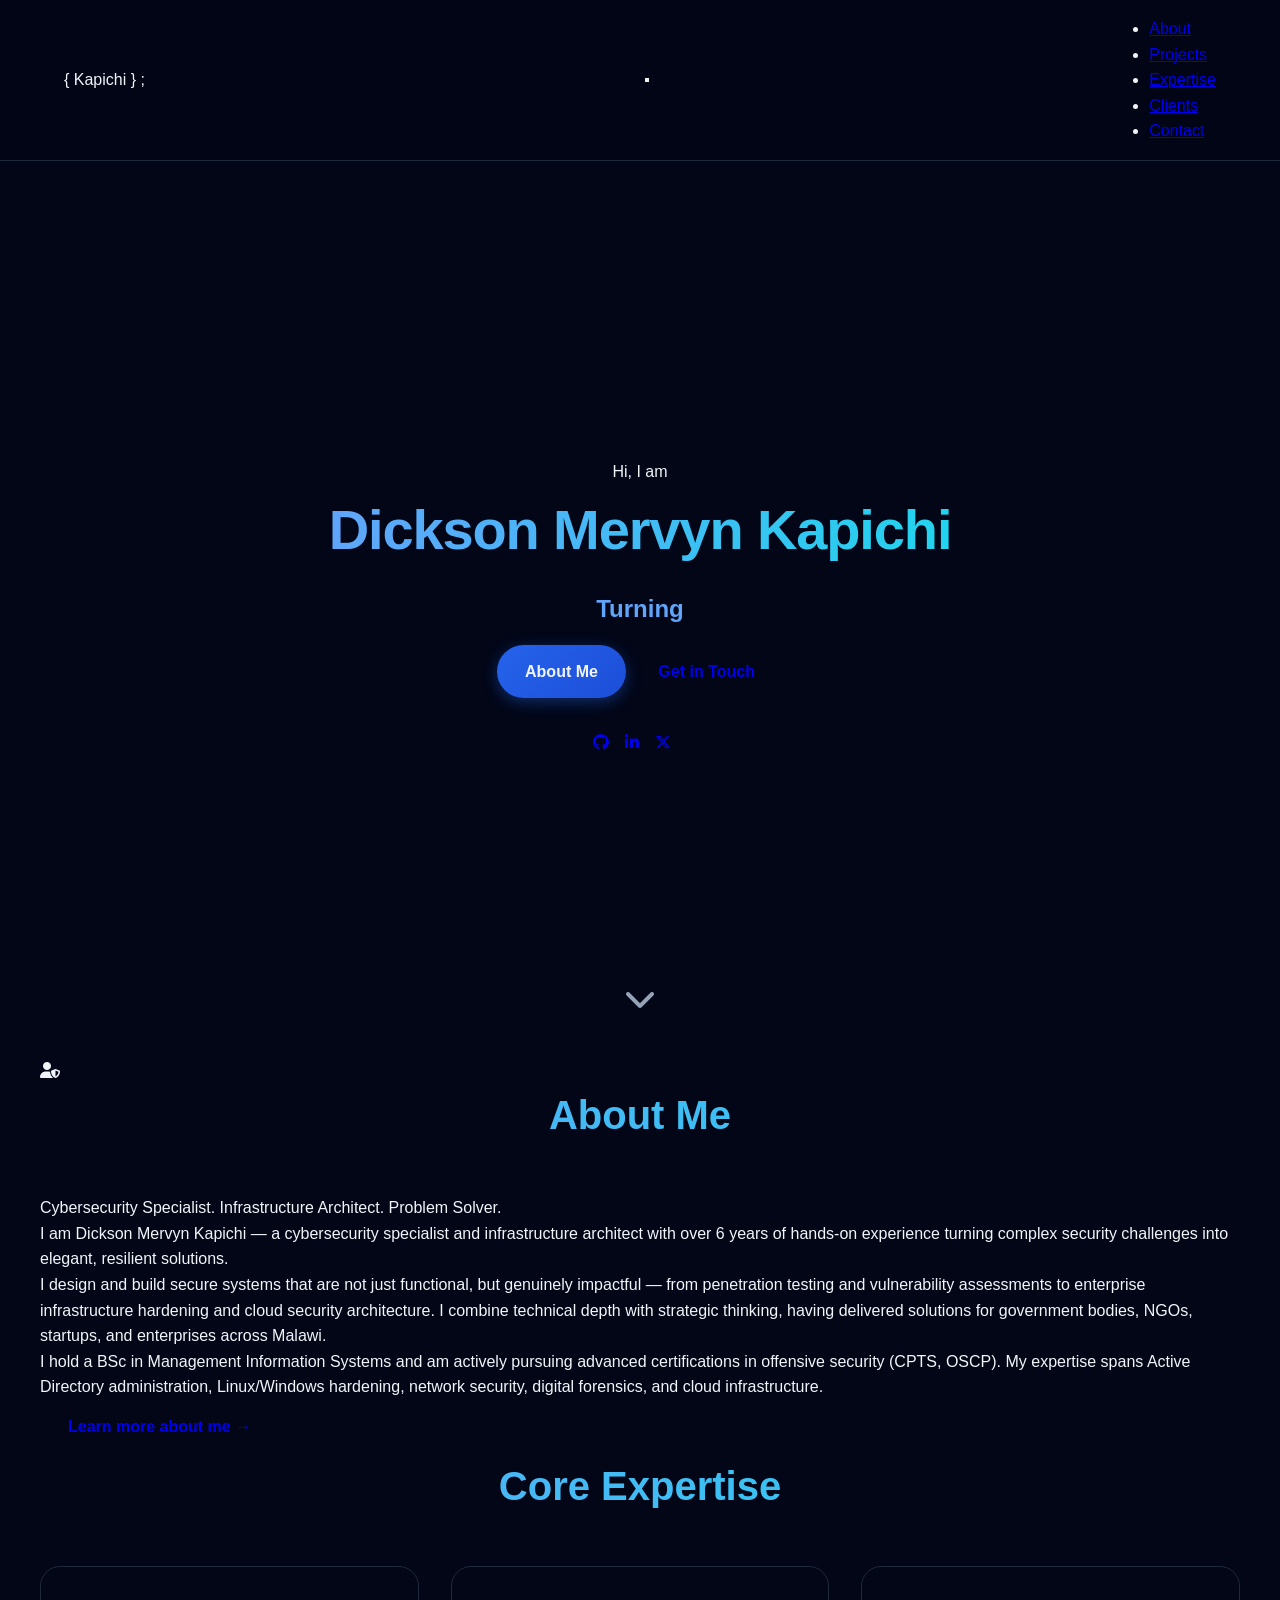
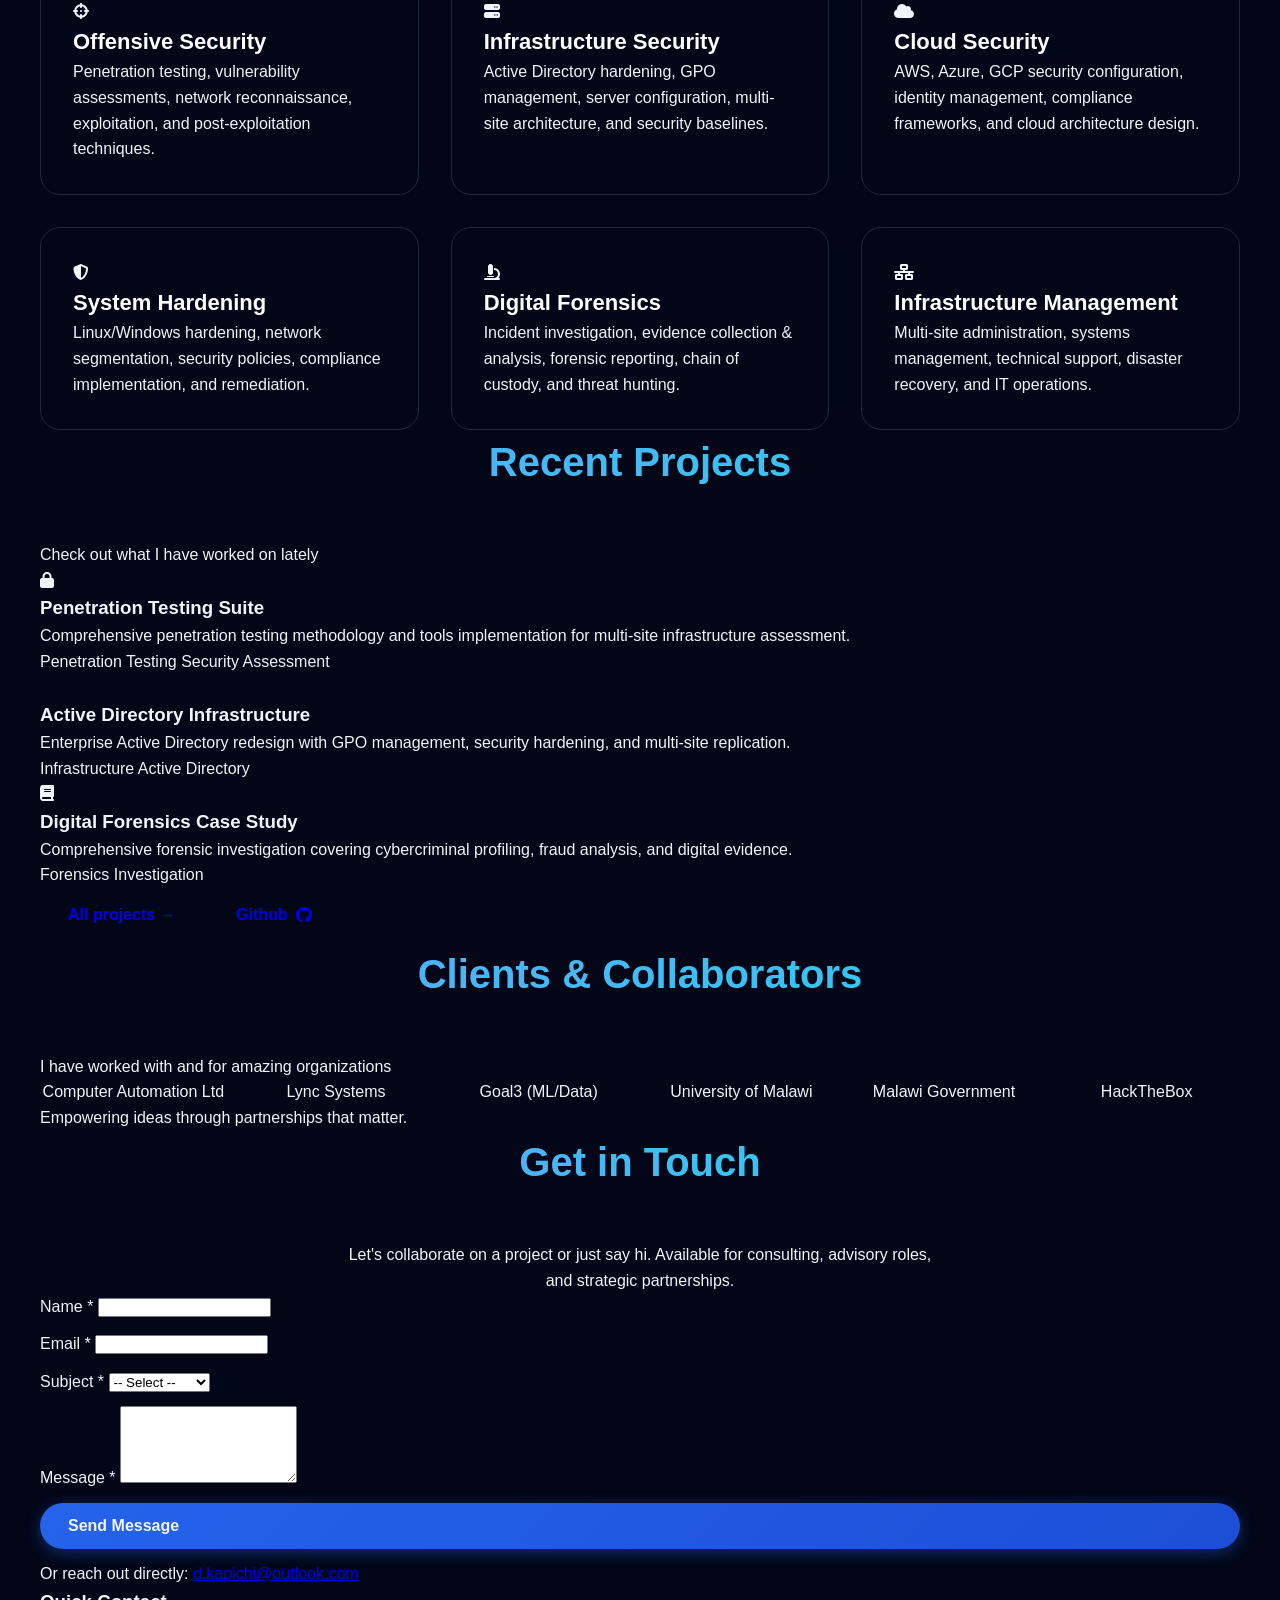
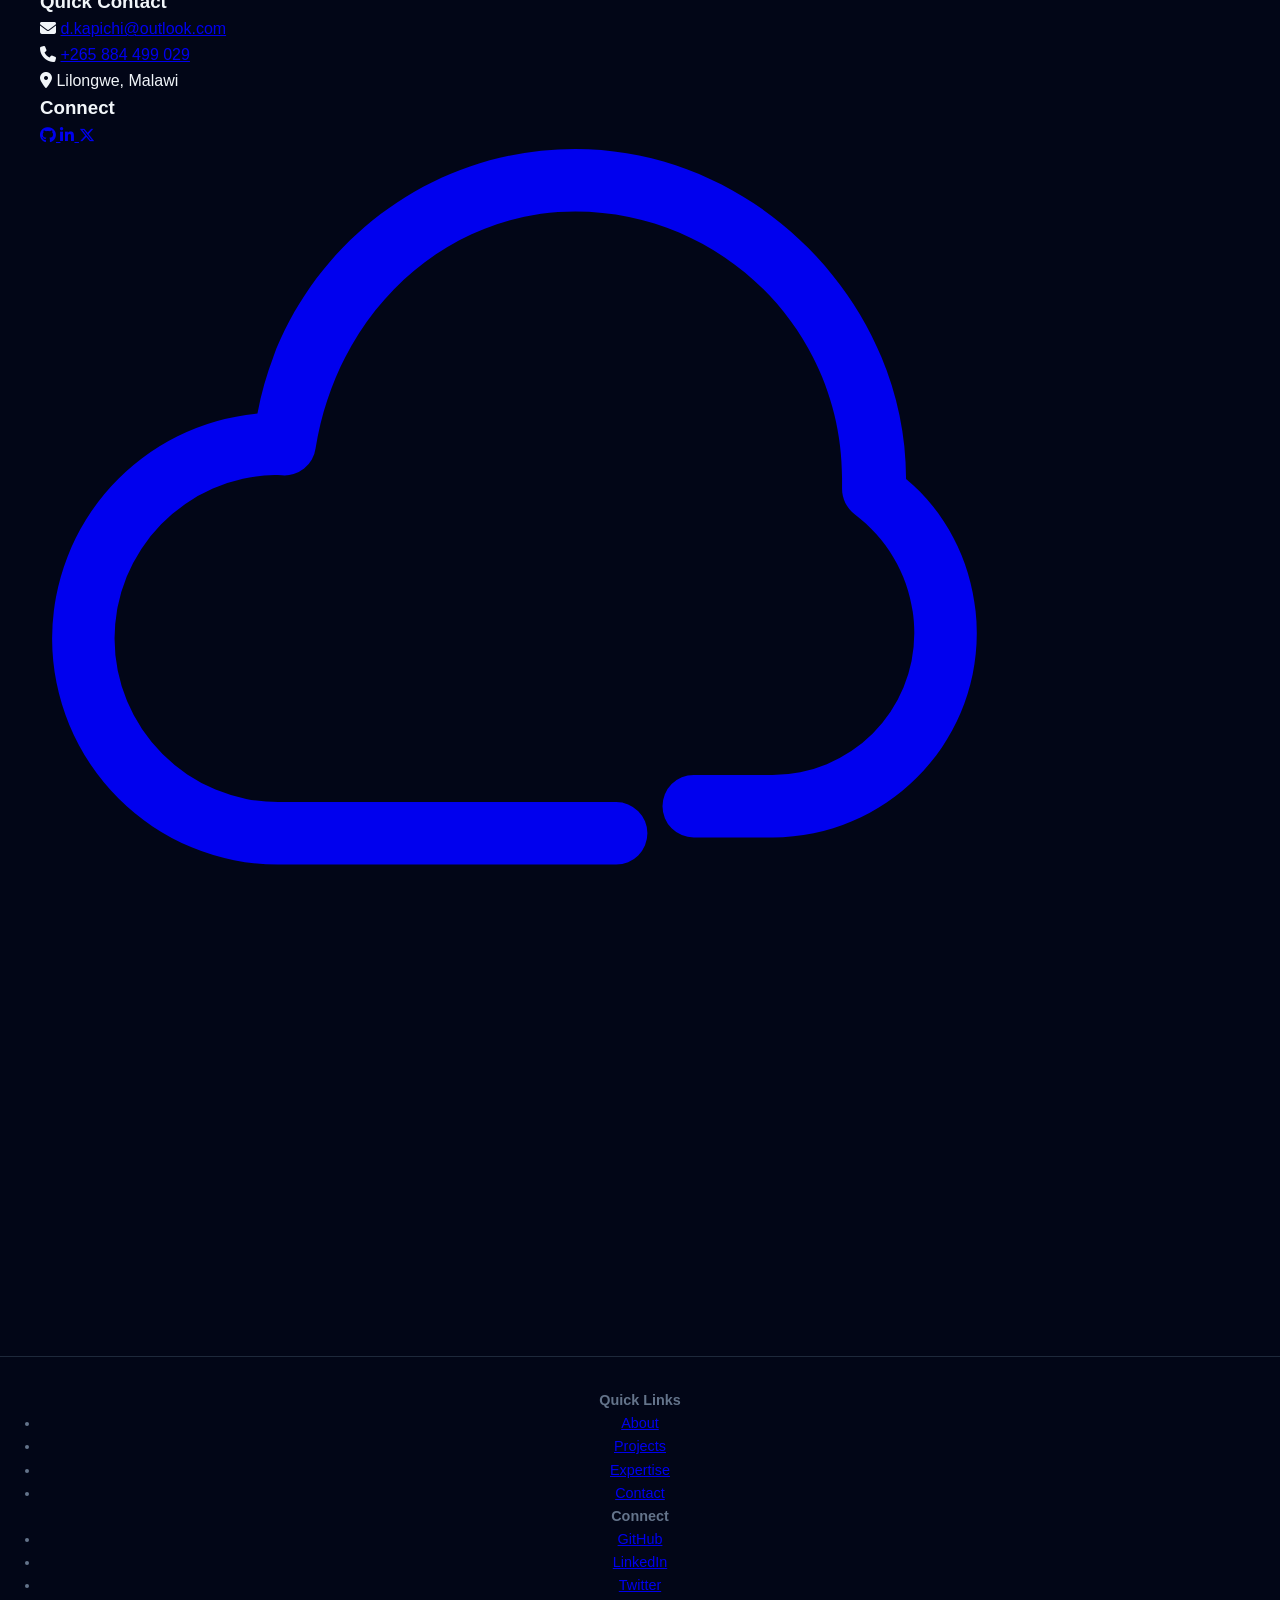
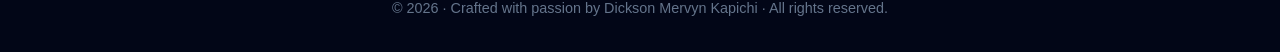
==== index-premium.html @ 64064c5f "Initial commit" ====
<!DOCTYPE html>
<html lang="en">
<head>
    <meta charset="UTF-8">
    <meta name="viewport" content="width=device-width, initial-scale=1.0">
    <meta name="referrer" content="strict-origin-when-cross-origin">

    <!-- Security Headers -->
    <meta http-equiv="X-UA-Compatible" content="IE=edge">
    <meta http-equiv="X-Content-Type-Options" content="nosniff">
    <meta http-equiv="X-Frame-Options" content="DENY">
    <meta http-equiv="X-XSS-Protection" content="1; mode=block">
    <meta http-equiv="Referrer-Policy" content="strict-origin-when-cross-origin">

    <!-- CSP Header -->
    <meta http-equiv="Content-Security-Policy" content="default-src 'self'; script-src 'self' 'unsafe-inline' https://cdnjs.cloudflare.com https://cdn.jsdelivr.net; style-src 'self' 'unsafe-inline' https://cdnjs.cloudflare.com https://fonts.googleapis.com; font-src 'self' https://cdnjs.cloudflare.com https://fonts.gstatic.com; img-src 'self' data: https:; video-src 'self' https:; connect-src 'self'; frame-ancestors 'none'; base-uri 'self'; form-action 'self';">

    <!-- SEO -->
    <title>Dickson Mervyn Kapichi - Cybersecurity Specialist & Offensive Security Expert</title>
    <meta name="description" content="Cybersecurity specialist, penetration tester, and infrastructure architect. Expert in offensive security, Active Directory, and cloud infrastructure. Available for consulting and strategic advisory roles.">
    <meta name="keywords" content="cybersecurity, penetration testing, offensive security, infrastructure security, Active Directory, cloud security, malware analysis, incident response">
    <meta name="author" content="Dickson Mervyn Kapichi">
    <meta name="robots" content="index, follow, max-snippet:-1, max-image-preview:large">
    <meta name="theme-color" content="#000000">

    <!-- Canonical -->
    <link rel="canonical" href="https://dmkapichi.tech/">

    <!-- Favicon -->
    <link rel="icon" type="image/svg+xml" href="favicon.svg">

    <!-- Open Graph -->
    <meta property="og:type" content="website">
    <meta property="og:url" content="https://dmkapichi.tech/">
    <meta property="og:title" content="Dickson Mervyn Kapichi - Cybersecurity Specialist">
    <meta property="og:description" content="Offensive security specialist & infrastructure architect specializing in penetration testing, network hardening, and cloud infrastructure security.">
    <meta property="og:image" content="/images/og-image.jpg">

    <!-- Twitter -->
    <meta property="twitter:card" content="summary_large_image">
    <meta property="twitter:url" content="https://dmkapichi.tech/">
    <meta property="twitter:title" content="Dickson Mervyn Kapichi - Cybersecurity Specialist">
    <meta property="twitter:description" content="Offensive security specialist & infrastructure architect.">
    <meta property="twitter:creator" content="@pray4merv">

    <!-- Fonts -->
    <link rel="preconnect" href="https://fonts.googleapis.com">
    <link rel="preconnect" href="https://fonts.gstatic.com" crossorigin>
    <link href="https://fonts.googleapis.com/css2?family=Plus+Jakarta+Sans:wght@400;500;600;700;800&family=JetBrains+Mono:wght@400;500;600&display=swap" rel="stylesheet">

    <!-- Font Awesome -->
    <link rel="stylesheet" href="https://cdnjs.cloudflare.com/ajax/libs/font-awesome/6.5.1/css/all.min.css" integrity="sha512-DTOQO9RWCH3ppGqcWaEA1BIZOC6xxalwEsw9c2QQeAIftl+Vegovlnee1c9QX4TctnWMn13TZye+giMm8e2LwA==" crossorigin="anonymous" referrerpolicy="no-referrer">

    <link rel="stylesheet" href="style.css">

    <!-- JSON-LD -->
    <script type="application/ld+json">
    {
        "@context": "https://schema.org",
        "@type": "Person",
        "name": "Dickson Mervyn Kapichi",
        "jobTitle": "Cybersecurity Specialist & Infrastructure Architect",
        "url": "https://dmkapichi.tech",
        "email": "d.kapichi@outlook.com",
        "telephone": "+265884499029",
        "sameAs": [
            "https://www.linkedin.com/in/dickson-mervyn-kapichi/",
            "https://github.com/Odyseccus",
            "https://x.com/pray4merv"
        ],
        "address": {
            "@type": "PostalAddress",
            "addressCountry": "Malawi",
            "addressRegion": "Lilongwe"
        }
    }
    </script>
</head>
<body>
    <!-- Video Background -->
    <div class="video-background">
        <video autoplay muted loop playsinline preload="auto">
            <source src="https://videos.pexels.com/video-files/3130279/3130279-hd_1920_1080_25fps.mp4" type="video/mp4">
        </video>
        <div class="video-overlay"></div>
    </div>

    <!-- Navigation -->
    <nav class="navbar">
        <div class="nav-container">
            <div class="nav-logo">
                <span class="logo-bracket">{</span>
                <span class="logo-text">Kapichi</span>
                <span class="logo-bracket">}</span>
                <span class="logo-semicolon">;</span>
            </div>
            <button class="mobile-menu-toggle" id="mobileMenuBtn" aria-label="Toggle menu">
                <span></span>
                <span></span>
                <span></span>
            </button>
            <ul class="nav-menu" id="navMenu">
                <li><a href="#about">About</a></li>
                <li><a href="#projects">Projects</a></li>
                <li><a href="#expertise">Expertise</a></li>
                <li><a href="#clients">Clients</a></li>
                <li><a href="#contact">Contact</a></li>
            </ul>
        </div>
    </nav>

    <!-- Hero Section -->
    <header class="hero">
        <div class="hero-content">
            <p class="hero-greeting">Hi, I am</p>
            <h1 class="hero-title">Dickson Mervyn Kapichi</h1>
            <p class="hero-subtitle">
                Turning complex security challenges into elegant, resilient solutions — across networks, infrastructure, and cloud.
            </p>
            <div class="hero-actions">
                <a href="#about" class="btn btn-primary">About Me</a>
                <a href="#contact" class="btn btn-secondary">Get in Touch</a>
            </div>
            <div class="social-links">
                <a href="https://github.com/Odyseccus" target="_blank" rel="noopener noreferrer" title="GitHub">
                    <i class="fab fa-github"></i>
                </a>
                <a href="https://www.linkedin.com/in/dickson-mervyn-kapichi/" target="_blank" rel="noopener noreferrer" title="LinkedIn">
                    <i class="fab fa-linkedin-in"></i>
                </a>
                <a href="https://x.com/pray4merv" target="_blank" rel="noopener noreferrer" title="Twitter">
                    <i class="fab fa-x-twitter"></i>
                </a>
                <a href="https://tryhackme.com/p/Odyseccus" target="_blank" rel="noopener noreferrer" title="TryHackMe">
                    <svg viewBox="0 0 24 24" fill="currentColor">
                        <path d="M10.705 0C7.54 0 4.902 2.285 4.349 5.291a4.525 4.525 0 0 0-4.107 4.5 4.525 4.525 0 0 0 4.52 4.52h6.761a.625.625 0 1 0 0-1.25H4.761a3.273 3.273 0 0 1-3.27-3.27 3.273 3.273 0 0 1 3.194-3.27c.05 0 .1.002.15.005a.625.625 0 0 0 .677-.54C5.952 3.232 8.13 1.25 10.705 1.25c2.944 0 5.336 2.392 5.336 5.336v.211c0 .199.093.386.252.506.756.571 1.193 1.44 1.193 2.383a2.835 2.835 0 0 1-2.833 2.833h-1.578a.625.625 0 1 0 0 1.25h1.578c2.255 0 4.083-1.828 4.083-4.083 0-1.223-.528-2.354-1.415-3.088v-.012C17.321 3.098 14.328 0 10.705 0z"/>
                    </svg>
                </a>
            </div>
        </div>
        <div class="scroll-indicator">
            <i class="fas fa-chevron-down"></i>
        </div>
    </header>

    <!-- About Section -->
    <section id="about" class="section about-section">
        <div class="container">
            <div class="about-wrapper">
                <div class="about-image">
                    <div class="image-placeholder">
                        <i class="fas fa-user-shield"></i>
                    </div>
                </div>
                <div class="about-content">
                    <h2>About Me</h2>
                    <p class="about-intro">
                        Cybersecurity Specialist. Infrastructure Architect. Problem Solver.
                    </p>
                    <p>
                        I am Dickson Mervyn Kapichi — a cybersecurity specialist and infrastructure architect with over 6 years of hands-on experience turning complex security challenges into elegant, resilient solutions.
                    </p>
                    <p>
                        I design and build secure systems that are not just functional, but genuinely impactful — from penetration testing and vulnerability assessments to enterprise infrastructure hardening and cloud security architecture. I combine technical depth with strategic thinking, having delivered solutions for government bodies, NGOs, startups, and enterprises across Malawi.
                    </p>
                    <p>
                        I hold a BSc in Management Information Systems and am actively pursuing advanced certifications in offensive security (CPTS, OSCP). My expertise spans Active Directory administration, Linux/Windows hardening, network security, digital forensics, and cloud infrastructure.
                    </p>
                    <a href="#contact" class="btn btn-link">Learn more about me →</a>
                </div>
            </div>
        </div>
    </section>

    <!-- Expertise Grid -->
    <section class="section expertise-section">
        <div class="container">
            <h2>Core Expertise</h2>
            <div class="expertise-grid">
                <article class="expertise-card">
                    <div class="card-icon">
                        <i class="fas fa-crosshairs"></i>
                    </div>
                    <h3>Offensive Security</h3>
                    <p>Penetration testing, vulnerability assessments, network reconnaissance, exploitation, and post-exploitation techniques.</p>
                </article>
                <article class="expertise-card">
                    <div class="card-icon">
                        <i class="fas fa-server"></i>
                    </div>
                    <h3>Infrastructure Security</h3>
                    <p>Active Directory hardening, GPO management, server configuration, multi-site architecture, and security baselines.</p>
                </article>
                <article class="expertise-card">
                    <div class="card-icon">
                        <i class="fas fa-cloud"></i>
                    </div>
                    <h3>Cloud Security</h3>
                    <p>AWS, Azure, GCP security configuration, identity management, compliance frameworks, and cloud architecture design.</p>
                </article>
                <article class="expertise-card">
                    <div class="card-icon">
                        <i class="fas fa-shield-alt"></i>
                    </div>
                    <h3>System Hardening</h3>
                    <p>Linux/Windows hardening, network segmentation, security policies, compliance implementation, and remediation.</p>
                </article>
                <article class="expertise-card">
                    <div class="card-icon">
                        <i class="fas fa-microscope"></i>
                    </div>
                    <h3>Digital Forensics</h3>
                    <p>Incident investigation, evidence collection & analysis, forensic reporting, chain of custody, and threat hunting.</p>
                </article>
                <article class="expertise-card">
                    <div class="card-icon">
                        <i class="fas fa-network-wired"></i>
                    </div>
                    <h3>Infrastructure Management</h3>
                    <p>Multi-site administration, systems management, technical support, disaster recovery, and IT operations.</p>
                </article>
            </div>
        </div>
    </section>

    <!-- Projects Section -->
    <section id="projects" class="section projects-section">
        <div class="container">
            <h2>Recent Projects</h2>
            <p class="section-subtitle">Check out what I have worked on lately</p>
            
            <div class="projects-grid">
                <article class="project-card">
                    <div class="project-header">
                        <div class="project-icon">
                            <i class="fas fa-lock"></i>
                        </div>
                        <h3>Penetration Testing Suite</h3>
                    </div>
                    <p>Comprehensive penetration testing methodology and tools implementation for multi-site infrastructure assessment.</p>
                    <div class="project-meta">
                        <span class="meta-tag">Penetration Testing</span>
                        <span class="meta-tag">Security Assessment</span>
                    </div>
                </article>

                <article class="project-card">
                    <div class="project-header">
                        <div class="project-icon">
                            <i class="fas fa-directory"></i>
                        </div>
                        <h3>Active Directory Infrastructure</h3>
                    </div>
                    <p>Enterprise Active Directory redesign with GPO management, security hardening, and multi-site replication.</p>
                    <div class="project-meta">
                        <span class="meta-tag">Infrastructure</span>
                        <span class="meta-tag">Active Directory</span>
                    </div>
                </article>

                <article class="project-card">
                    <div class="project-header">
                        <div class="project-icon">
                            <i class="fas fa-book"></i>
                        </div>
                        <h3>Digital Forensics Case Study</h3>
                    </div>
                    <p>Comprehensive forensic investigation covering cybercriminal profiling, fraud analysis, and digital evidence.</p>
                    <div class="project-meta">
                        <span class="meta-tag">Forensics</span>
                        <span class="meta-tag">Investigation</span>
                    </div>
                </article>
            </div>

            <div class="section-footer">
                <a href="#contact" class="btn btn-link">All projects →</a>
                <a href="https://github.com/Odyseccus" target="_blank" rel="noopener noreferrer" class="btn btn-link">
                    Github <i class="fab fa-github"></i>
                </a>
            </div>
        </div>
    </section>

    <!-- Clients Section -->
    <section id="clients" class="section clients-section">
        <div class="container">
            <h2>Clients & Collaborators</h2>
            <p class="section-subtitle">I have worked with and for amazing organizations</p>
            
            <div class="clients-grid">
                <div class="client-item">
                    <div class="client-placeholder">Computer Automation Ltd</div>
                </div>
                <div class="client-item">
                    <div class="client-placeholder">Lync Systems</div>
                </div>
                <div class="client-item">
                    <div class="client-placeholder">Goal3 (ML/Data)</div>
                </div>
                <div class="client-item">
                    <div class="client-placeholder">University of Malawi</div>
                </div>
                <div class="client-item">
                    <div class="client-placeholder">Malawi Government</div>
                </div>
                <div class="client-item">
                    <div class="client-placeholder">HackTheBox</div>
                </div>
            </div>

            <p class="clients-note">Empowering ideas through partnerships that matter.</p>
        </div>
    </section>

    <!-- Contact Section -->
    <section id="contact" class="section contact-section">
        <div class="container">
            <div class="contact-wrapper">
                <div class="contact-content">
                    <h2>Get in Touch</h2>
                    <p>Let's collaborate on a project or just say hi. Available for consulting, advisory roles, and strategic partnerships.</p>
                </div>

                <form class="contact-form" id="contactForm">
                    <div class="form-group">
                        <label for="name">Name *</label>
                        <input type="text" id="name" name="name" required aria-label="Your name">
                    </div>

                    <div class="form-group">
                        <label for="email">Email *</label>
                        <input type="email" id="email" name="email" required aria-label="Your email">
                    </div>

                    <div class="form-group">
                        <label for="subject">Subject *</label>
                        <select id="subject" name="subject" required aria-label="Message subject">
                            <option value="">-- Select --</option>
                            <option value="consultation">Consultation</option>
                            <option value="collaboration">Collaboration</option>
                            <option value="mentorship">Mentorship</option>
                            <option value="recruitment">Recruitment</option>
                            <option value="other">Other</option>
                        </select>
                    </div>

                    <div class="form-group">
                        <label for="message">Message *</label>
                        <textarea id="message" name="message" rows="5" required aria-label="Your message"></textarea>
                    </div>

                    <button type="submit" class="btn btn-primary">Send Message</button>
                    <p class="form-notice">Or reach out directly: <a href="mailto:d.kapichi@outlook.com">d.kapichi@outlook.com</a></p>
                </form>

                <div class="contact-sidebar">
                    <div class="contact-info">
                        <h3>Quick Contact</h3>
                        <div class="info-item">
                            <i class="fas fa-envelope"></i>
                            <a href="mailto:d.kapichi@outlook.com">d.kapichi@outlook.com</a>
                        </div>
                        <div class="info-item">
                            <i class="fas fa-phone"></i>
                            <a href="tel:+265884499029">+265 884 499 029</a>
                        </div>
                        <div class="info-item">
                            <i class="fas fa-map-marker-alt"></i>
                            <span>Lilongwe, Malawi</span>
                        </div>
                    </div>

                    <div class="social-links-section">
                        <h3>Connect</h3>
                        <div class="social-grid">
                            <a href="https://github.com/Odyseccus" target="_blank" rel="noopener noreferrer" title="GitHub">
                                <i class="fab fa-github"></i>
                            </a>
                            <a href="https://www.linkedin.com/in/dickson-mervyn-kapichi/" target="_blank" rel="noopener noreferrer" title="LinkedIn">
                                <i class="fab fa-linkedin-in"></i>
                            </a>
                            <a href="https://x.com/pray4merv" target="_blank" rel="noopener noreferrer" title="Twitter">
                                <i class="fab fa-x-twitter"></i>
                            </a>
                            <a href="https://tryhackme.com/p/Odyseccus" target="_blank" rel="noopener noreferrer" title="TryHackMe">
                                <svg viewBox="0 0 24 24" fill="currentColor">
                                    <path d="M10.705 0C7.54 0 4.902 2.285 4.349 5.291a4.525 4.525 0 0 0-4.107 4.5 4.525 4.525 0 0 0 4.52 4.52h6.761a.625.625 0 1 0 0-1.25H4.761a3.273 3.273 0 0 1-3.27-3.27 3.273 3.273 0 0 1 3.194-3.27c.05 0 .1.002.15.005a.625.625 0 0 0 .677-.54C5.952 3.232 8.13 1.25 10.705 1.25c2.944 0 5.336 2.392 5.336 5.336v.211c0 .199.093.386.252.506.756.571 1.193 1.44 1.193 2.383a2.835 2.835 0 0 1-2.833 2.833h-1.578a.625.625 0 1 0 0 1.25h1.578c2.255 0 4.083-1.828 4.083-4.083 0-1.223-.528-2.354-1.415-3.088v-.012C17.321 3.098 14.328 0 10.705 0z"/>
                                </svg>
                            </a>
                        </div>
                    </div>
                </div>
            </div>
        </div>
    </section>

    <!-- Footer -->
    <footer class="footer">
        <div class="container">
            <div class="footer-content">
                <div class="footer-section">
                    <h4>Quick Links</h4>
                    <ul>
                        <li><a href="#about">About</a></li>
                        <li><a href="#projects">Projects</a></li>
                        <li><a href="#expertise">Expertise</a></li>
                        <li><a href="#contact">Contact</a></li>
                    </ul>
                </div>
                <div class="footer-section">
                    <h4>Connect</h4>
                    <ul>
                        <li><a href="https://github.com/Odyseccus" target="_blank" rel="noopener noreferrer">GitHub</a></li>
                        <li><a href="https://www.linkedin.com/in/dickson-mervyn-kapichi/" target="_blank" rel="noopener noreferrer">LinkedIn</a></li>
                        <li><a href="https://x.com/pray4merv" target="_blank" rel="noopener noreferrer">Twitter</a></li>
                    </ul>
                </div>
            </div>
            <div class="footer-bottom">
                <p>© 2026 · Crafted with passion by Dickson Mervyn Kapichi · All rights reserved.</p>
            </div>
        </div>
    </footer>

    <script src="script.js"></script>
</body>
</html>
---- style.css ----
* {
    margin: 0;
    padding: 0;
    box-sizing: border-box;
}

:root {
    --bg-primary: #020617;
    --bg-secondary: #0f172a;
    --text-primary: #f1f5f9;
    --text-secondary: #cbd5e1;
    --text-muted: #94a3b8;
    --border-color: #1e293b;
    --accent-primary: #60a5fa;
    --accent-secondary: #22d3ee;
    --accent-blue: #2563eb;
}

body.light-mode {
    --bg-primary: #f8fafc;
    --bg-secondary: #e2e8f0;
    --text-primary: #0f172a;
    --text-secondary: #334155;
    --text-muted: #64748b;
    --border-color: #cbd5e1;
    --accent-primary: #0c63e4;
    --accent-secondary: #06b6d4;
    --accent-blue: #1d4ed8;
}

body {
    font-family: 'Inter', -apple-system, BlinkMacSystemFont, 'Segoe UI', Roboto, 'Helvetica Neue', Arial, sans-serif;
    background: var(--bg-primary);
    color: var(--text-primary);
    line-height: 1.6;
    overflow-x: hidden;
    transition: background-color 0.3s, color 0.3s;
}

code, pre {
    font-family: 'JetBrains Mono', monospace;
}

/* Loader */
.loader-wrapper {
    position: fixed;
    inset: 0;
    background: var(--bg-primary);
    display: flex;
    align-items: center;
    justify-content: center;
    z-index: 9999;
    transition: opacity 0.5s, visibility 0.5s;
}

.loader-wrapper.hidden {
    opacity: 0;
    visibility: hidden;
}

.loader-content {
    text-align: center;
}

.loader {
    width: 80px;
    height: 80px;
    border: 4px solid var(--border-color);
    border-top: 4px solid var(--accent-primary);
    border-radius: 50%;
    animation: spin 1s linear infinite;
    margin: 0 auto 2rem;
    position: relative;
}

.loader::before {
    content: '';
    position: absolute;
    top: 5px;
    left: 5px;
    right: 5px;
    bottom: 5px;
    border: 4px solid transparent;
    border-top: 4px solid var(--accent-secondary);
    border-radius: 50%;
    animation: spin 1.5s linear infinite reverse;
}

@keyframes spin {
    0% { transform: rotate(0deg); }
    100% { transform: rotate(360deg); }
}

.loader-text {
    font-size: 1.25rem;
    color: var(--accent-primary);
    font-weight: 600;
    margin-bottom: 1rem;
}

.loader-subtext {
    font-size: 0.875rem;
    color: var(--text-muted);
}

.loader-progress {
    width: 200px;
    height: 4px;
    background: var(--border-color);
    border-radius: 2px;
    margin: 1.5rem auto 0;
    overflow: hidden;
}

.loader-progress-bar {
    height: 100%;
    background: linear-gradient(to right, var(--accent-primary), var(--accent-secondary));
    width: 0;
    animation: progress 2s ease-in-out forwards;
    box-shadow: 0 0 10px rgba(96, 165, 250, 0.5);
}

@keyframes progress {
    0% { width: 0; }
    100% { width: 100%; }
}

.loader-icon {
    font-size: 3rem;
    color: var(--accent-primary);
    margin-bottom: 1rem;
    animation: lockPulse 2s ease-in-out infinite;
}

@keyframes lockPulse {
    0%, 100% { 
        transform: scale(1);
        opacity: 1;
    }
    50% { 
        transform: scale(1.1);
        opacity: 0.8;
    }
}

/* Navigation */
nav {
    position: fixed;
    top: 0;
    width: 100%;
    z-index: 1000;
    background: rgba(2, 6, 23, 0.85);
    backdrop-filter: blur(12px);
    border-bottom: 1px solid var(--border-color);
    transform: translateY(0);
    transition: transform 0.3s;
}

nav.hidden {
    transform: translateY(-100%);
}

.nav-container {
    max-width: 1200px;
    margin: 0 auto;
    padding: 1rem 1.5rem;
    display: flex;
    justify-content: space-between;
    align-items: center;
}

.logo {
    font-size: 1.25rem;
    font-weight: 700;
    color: var(--accent-primary);
    cursor: pointer;
    transition: all 0.3s;
    display: flex;
    align-items: center;
    gap: 0.5rem;
}

.logo:hover {
    transform: scale(1.08);
    color: var(--accent-secondary);
}

.nav-links {
    display: flex;
    gap: 2.5rem;
    list-style: none;
}

.nav-links a {
    color: var(--text-secondary);
    text-decoration: none;
    transition: all 0.3s;
    position: relative;
    padding-bottom: 0.25rem;
    font-size: 0.95rem;
    font-weight: 500;
}

.nav-links a::after {
    content: '';
    position: absolute;
    bottom: 0;
    left: 0;
    width: 0;
    height: 2px;
    background: linear-gradient(to right, var(--accent-primary), var(--accent-secondary));
    transition: width 0.3s;
}

.nav-links a:hover::after {
    width: 100%;
}

.nav-links a:hover {
    color: var(--text-primary);
}

.nav-actions {
    display: flex;
    align-items: center;
    gap: 1rem;
}

.theme-toggle-btn {
    display: flex;
    align-items: center;
    justify-content: center;
    background: none;
    border: none;
    color: var(--text-primary);
    font-size: 1.25rem;
    cursor: pointer;
    transition: all 0.3s;
    width: 2.5rem;
    height: 2.5rem;
    border-radius: 50%;
    background: rgba(96, 165, 250, 0.1);
}

.theme-toggle-btn:hover {
    background: rgba(96, 165, 250, 0.2);
    transform: scale(1.1);
}

.mobile-menu-btn {
    display: none;
    background: none;
    border: none;
    color: var(--text-primary);
    font-size: 1.5rem;
    cursor: pointer;
    transition: all 0.3s;
}

.mobile-menu-btn:hover {
    color: var(--accent-primary);
}

/* Hero Section */
.hero {
    min-height: 100vh;
    display: flex;
    align-items: center;
    justify-content: center;
    text-align: center;
    padding: 2rem;
    position: relative;
    overflow: hidden;
}

.hero-bg {
    position: absolute;
    inset: 0;
    background-image: url('https://images.unsplash.com/photo-1550751827-4bd374c3f58b?auto=format&fit=crop&w=1600&q=80');
    background-size: cover;
    background-position: center;
    opacity: 0.15;
    z-index: 0;
}

.hero-gradient {
    position: absolute;
    inset: 0;
    background: linear-gradient(to bottom, rgba(2, 6, 23, 0.4), rgba(2, 6, 23, 0.7), #020617);
    z-index: 1;
}

.particles-canvas {
    position: absolute;
    top: 0;
    left: 0;
    width: 100%;
    height: 100%;
    z-index: 2;
    pointer-events: none;
}

.hero-content {
    position: relative;
    z-index: 3;
    max-width: 900px;
    opacity: 0;
    transform: translateY(30px);
    animation: fadeInUp 1s forwards;
}

@keyframes fadeInUp {
    to {
        opacity: 1;
        transform: translateY(0);
    }
}

.hero h1 {
    font-size: 3.5rem;
    font-weight: 800;
    margin-bottom: 1rem;
    background: linear-gradient(to right, var(--accent-primary), var(--accent-secondary));
    -webkit-background-clip: text;
    -webkit-text-fill-color: transparent;
    background-clip: text;
    animation: glow 3s ease-in-out infinite;
    letter-spacing: -0.02em;
}

@keyframes glow {
    0%, 100% { filter: brightness(1); }
    50% { filter: brightness(1.2); }
}

.hero-subtitle {
    font-size: 1.5rem;
    color: var(--accent-primary);
    margin-bottom: 1rem;
    font-weight: 600;
}

.hero-description {
    font-size: 1.125rem;
    color: var(--text-secondary);
    margin-bottom: 2.5rem;
    max-width: 700px;
    margin-left: auto;
    margin-right: auto;
}

.button-group {
    display: flex;
    gap: 1rem;
    justify-content: center;
    flex-wrap: wrap;
    margin-bottom: 2rem;
}

.btn {
    padding: 0.875rem 1.75rem;
    border-radius: 9999px;
    font-weight: 600;
    text-decoration: none;
    display: inline-flex;
    align-items: center;
    gap: 0.5rem;
    transition: all 0.3s;
    cursor: pointer;
    border: none;
    font-size: 1rem;
    position: relative;
    overflow: hidden;
}

.btn:active {
    transform: translateY(1px) scale(0.98);
}

.btn::before {
    content: '';
    position: absolute;
    top: 50%;
    left: 50%;
    width: 0;
    height: 0;
    border-radius: 50%;
    background: rgba(255, 255, 255, 0.1);
    transform: translate(-50%, -50%);
    transition: width 0.6s, height 0.6s;
}

.btn:hover::before {
    width: 300px;
    height: 300px;
}

.ripple {
    position: absolute;
    border-radius: 50%;
    background: rgba(255, 255, 255, 0.25);
    transform: scale(0);
    animation: ripple-effect 0.6s ease-out;
    pointer-events: none;
}

@keyframes ripple-effect {
    to {
        transform: scale(2.5);
        opacity: 0;
    }
}

.btn-primary {
    background: linear-gradient(135deg, var(--accent-blue) 0%, #1d4ed8 100%);
    color: var(--text-primary);
    box-shadow: 0 4px 15px rgba(37, 99, 235, 0.4);
}

.btn-primary:hover {
    background: linear-gradient(135deg, #1d4ed8 0%, #1e40af 100%);
    transform: translateY(-2px);
    box-shadow: 0 8px 25px rgba(37, 99, 235, 0.5);
}

.btn-outline {
    background: transparent;
    border: 2px solid var(--border-color);
    color: var(--text-primary);
}

.btn-outline:hover {
    background: var(--bg-secondary);
    border-color: var(--accent-primary);
    color: var(--accent-primary);
}

.social-links {
    display: flex;
    gap: 1rem;
    justify-content: center;
    margin-top: 2rem;
}

.social-icon {
    width: 2.75rem;
    height: 2.75rem;
    border-radius: 50%;
    background: rgba(30, 41, 59, 0.8);
    display: flex;
    align-items: center;
    justify-content: center;
    color: var(--text-primary);
    text-decoration: none;
    transition: all 0.3s;
    position: relative;
    font-size: 1.125rem;
}

.social-icon::before {
    content: '';
    position: absolute;
    inset: -2px;
    border-radius: 50%;
    background: linear-gradient(45deg, #60a5fa, #22d3ee);
    opacity: 0;
    transition: opacity 0.3s;
    z-index: -1;
}

.social-icon:hover {
    background: #2563eb;
    transform: translateY(-5px) scale(1.15);
    box-shadow: 0 8px 20px rgba(37, 99, 235, 0.4);
}

.social-icon:hover::before {
    opacity: 0.2;
}

.scroll-indicator {
    position: absolute;
    bottom: 2rem;
    left: 50%;
    transform: translateX(-50%);
    color: var(--text-muted);
    animation: bounce 1.5s infinite;
    cursor: pointer;
    font-size: 2rem;
}

@keyframes bounce {
    0%, 100% { transform: translateX(-50%) translateY(0); }
    50% { transform: translateX(-50%) translateY(10px); }
}

/* Section Styles */
section {
    position: relative;
    z-index: 1;
}

.section-bg {
    background: var(--bg-primary);
    padding: 5rem 1.5rem;
}

.section-bg-alt {
    background: var(--bg-secondary);
    padding: 5rem 1.5rem;
}

.section-bg-image {
    position: absolute;
    inset: 0;
    background-size: cover;
    background-position: center;
    opacity: 0.15;
    z-index: 0;
}

.container {
    max-width: 1200px;
    margin: 0 auto;
    position: relative;
    z-index: 1;
}

h2 {
    font-size: 2.5rem;
    font-weight: 800;
    margin-bottom: 3rem;
    text-align: center;
    background: linear-gradient(to right, var(--accent-primary), var(--accent-secondary));
    -webkit-background-clip: text;
    -webkit-text-fill-color: transparent;
    background-clip: text;
}

.fade-in {
    opacity: 0;
    transform: translateY(20px);
    transition: opacity 0.6s ease-out, transform 0.6s ease-out;
}

.fade-in.visible {
    opacity: 1;
    transform: translateY(0);
}

/* About Section */
.about-grid {
    display: grid;
    grid-template-columns: 1.5fr 1fr;
    gap: 3rem;
    align-items: center;
}

.about-text p {
    color: var(--text-secondary);
    margin-bottom: 1.5rem;
    line-height: 1.8;
    font-size: 1.05rem;
}

.certifications-highlight {
    background: var(--bg-secondary);
    border: 1px solid var(--border-color);
    border-radius: 1rem;
    padding: 2rem;
    margin-top: 2rem;
}

.certifications-highlight h3 {
    color: var(--accent-primary);
    margin-bottom: 1rem;
    display: flex;
    align-items: center;
    gap: 0.75rem;
}

.certifications-highlight ul {
    list-style: none;
}

.certifications-highlight li {
    color: var(--text-secondary);
    padding: 0.5rem 0;
    display: flex;
    align-items: center;
    gap: 0.75rem;
}

.certifications-highlight li::before {
    content: '';
    width: 6px;
    height: 6px;
    border-radius: 50%;
    background: var(--accent-primary);
}

.profile-card {
    background: var(--bg-secondary);
    border: 1px solid var(--border-color);
    border-radius: 1.5rem;
    padding: 2.5rem;
    text-align: center;
    transition: all 0.3s;
    position: relative;
    overflow: hidden;
}

.profile-card::before {
    content: '';
    position: absolute;
    top: 0;
    left: -100%;
    width: 100%;
    height: 100%;
    background: linear-gradient(90deg, transparent, rgba(96, 165, 250, 0.1), transparent);
    transition: left 0.5s;
    z-index: 0;
}

.profile-card:hover {
    border-color: var(--accent-blue);
    box-shadow: 0 15px 40px rgba(37, 99, 235, 0.2);
    transform: translateY(-5px);
}

.profile-card:hover::before {
    left: 100%;
}

.profile-card > * {
    position: relative;
    z-index: 1;
}

.profile-icon {
    width: 5rem;
    height: 5rem;
    border-radius: 50%;
    background: linear-gradient(135deg, #2563eb, #22d3ee);
    display: flex;
    align-items: center;
    justify-content: center;
    font-size: 2.5rem;
    margin: 0 auto 1.5rem;
    box-shadow: 0 8px 25px rgba(37, 99, 235, 0.3);
    animation: pulse 2.5s ease-in-out infinite;
}

@keyframes pulse {
    0%, 100% { box-shadow: 0 8px 25px rgba(37, 99, 235, 0.3); }
    50% { box-shadow: 0 8px 40px rgba(37, 99, 235, 0.6); }
}

.profile-image {
    width: 180px;
    height: 180px;
    border-radius: 50%;
    overflow: hidden;
    margin: 0 auto 1.5rem;
    box-shadow: 0 8px 30px rgba(37, 99, 235, 0.35);
    border: 3px solid rgba(96, 165, 250, 0.3);
    display: flex;
    align-items: center;
    justify-content: center;
}

.profile-image img {
    width: 100%;
    height: 100%;
    object-fit: cover;
    object-position: center;
}

.profile-card h3 {
    font-size: 1.5rem;
    color: var(--text-primary);
    margin-bottom: 0.25rem;
}

.profile-card .role {
    color: var(--accent-primary);
    font-size: 0.95rem;
    margin-bottom: 1.5rem;
}

.info-section {
    text-align: left;
    margin-top: 1.5rem;
    padding-top: 1.5rem;
    border-top: 1px solid var(--border-color);
}

.info-row {
    display: flex;
    align-items: start;
    gap: 1rem;
    margin-bottom: 1.25rem;
    transition: all 0.3s;
    padding: 0.75rem;
    border-radius: 0.5rem;
}

.info-row:hover {
    background: rgba(96, 165, 250, 0.05);
    transform: translateX(5px);
}

.info-row:last-child {
    margin-bottom: 0;
}

.info-row i {
    color: #60a5fa;
    font-size: 1.25rem;
    margin-top: 0.25rem;
    flex-shrink: 0;
}

.info-label {
    font-size: 0.75rem;
    color: var(--text-muted);
    text-transform: uppercase;
    letter-spacing: 0.05em;
}

.info-value {
    color: var(--text-primary);
    display: block;
    font-weight: 500;
}

.info-value a {
    color: #60a5fa;
    text-decoration: none;
    transition: color 0.3s;
}

.info-value a:hover {
    color: #22d3ee;
    text-decoration: underline;
}

/* Services Section */
.services-grid {
    display: grid;
    grid-template-columns: repeat(auto-fit, minmax(320px, 1fr));
    gap: 2rem;
}

.service-card {
    background: var(--bg-primary);
    border: 1px solid var(--border-color);
    border-radius: 1.25rem;
    padding: 2rem;
    transition: all 0.4s cubic-bezier(0.4, 0, 0.2, 1);
    cursor: pointer;
    position: relative;
    overflow: hidden;
    display: flex;
    flex-direction: column;
}

.service-card::before {
    content: '';
    position: absolute;
    top: 0;
    left: -100%;
    width: 100%;
    height: 100%;
    background: linear-gradient(90deg, transparent, rgba(96, 165, 250, 0.1), transparent);
    transition: left 0.5s;
    z-index: 0;
}

.service-card:hover::before {
    left: 100%;
}

.service-card > * {
    position: relative;
    z-index: 1;
}

.service-card:hover {
    border-color: var(--accent-blue);
    transform: translateY(-10px);
    box-shadow: 0 20px 50px rgba(37, 99, 235, 0.3);
}

.service-icon {
    width: 3.5rem;
    height: 3.5rem;
    border-radius: 0.75rem;
    background: rgba(37, 99, 235, 0.15);
    display: flex;
    align-items: center;
    justify-content: center;
    margin-bottom: 1.5rem;
    color: var(--accent-primary);
    font-size: 1.75rem;
    transition: all 0.3s;
}

.service-card:hover .service-icon {
    transform: scale(1.15) rotate(8deg);
    background: rgba(37, 99, 235, 0.25);
}

.service-card h3 {
    font-size: 1.25rem;
    margin-bottom: 0.75rem;
    color: var(--text-primary);
    font-weight: 600;
}

.service-card p {
    color: var(--text-muted);
    margin-bottom: 1.5rem;
    flex-grow: 1;
}

.service-features {
    list-style: none;
}

.service-features li {
    font-size: 0.875rem;
    color: var(--text-muted);
    display: flex;
    align-items: center;
    gap: 0.75rem;
    margin-bottom: 0.75rem;
    transition: all 0.3s;
}

.service-features li:hover {
    color: #cbd5e1;
    transform: translateX(5px);
}

.service-features li i {
    color: #60a5fa;
    font-size: 0.75rem;
}

/* Portfolio Section */
.portfolio-grid {
    display: grid;
    grid-template-columns: repeat(auto-fit, minmax(320px, 1fr));
    gap: 2rem;
}

.portfolio-card {
    background: var(--bg-secondary);
    border: 1px solid var(--border-color);
    border-radius: 1.25rem;
    padding: 2rem;
    transition: all 0.3s;
    position: relative;
    overflow: hidden;
}

.portfolio-card::before {
    content: '';
    position: absolute;
    top: 0;
    left: 0;
    right: 0;
    height: 3px;
    background: linear-gradient(to right, #2563eb, #22d3ee);
    opacity: 0;
    transition: opacity 0.3s;
}

.portfolio-card:hover::before {
    opacity: 1;
}

.portfolio-card:hover {
    border-color: var(--accent-blue);
    transform: translateY(-8px);
    box-shadow: 0 15px 40px rgba(37, 99, 235, 0.25);
}

.portfolio-header {
    display: flex;
    align-items: start;
    gap: 1rem;
    margin-bottom: 1.5rem;
}

.portfolio-icon {
    width: 3rem;
    height: 3rem;
    border-radius: 0.75rem;
    background: rgba(37, 99, 235, 0.2);
    display: flex;
    align-items: center;
    justify-content: center;
    color: #60a5fa;
    font-size: 1.5rem;
    flex-shrink: 0;
}

.portfolio-header h3 {
    font-size: 1.125rem;
    color: var(--text-primary);
    margin-bottom: 0.5rem;
}

.portfolio-tag {
    display: inline-block;
    background: rgba(37, 99, 235, 0.15);
    color: #60a5fa;
    font-size: 0.75rem;
    padding: 0.35rem 0.75rem;
    border-radius: 9999px;
    text-transform: uppercase;
    letter-spacing: 0.05em;
    margin-top: 0.5rem;
}

.portfolio-card p {
    color: var(--text-secondary);
    margin-bottom: 1.5rem;
    line-height: 1.7;
}

.portfolio-details {
    list-style: none;
}

.portfolio-details li {
    color: var(--text-muted);
    display: flex;
    align-items: center;
    gap: 0.75rem;
    margin-bottom: 0.75rem;
    font-size: 0.9rem;
    transition: all 0.3s;
}

.portfolio-details li:hover {
    color: #cbd5e1;
    transform: translateX(5px);
}

.portfolio-details li i {
    color: #60a5fa;
    font-size: 0.75rem;
}

/* Expertise Section */
.expertise-grid {
    display: grid;
    grid-template-columns: repeat(auto-fit, minmax(300px, 1fr));
    gap: 2rem;
}

.expertise-card {
    background: var(--bg-primary);
    border: 1px solid var(--border-color);
    border-radius: 1.25rem;
    padding: 2rem;
    transition: all 0.3s;
}

.expertise-card:hover {
    border-color: var(--accent-blue);
    transform: translateY(-5px);
    box-shadow: 0 10px 30px rgba(37, 99, 235, 0.2);
}

.expertise-header {
    display: flex;
    align-items: center;
    gap: 1rem;
    margin-bottom: 1.5rem;
}

.expertise-icon {
    width: 2.75rem;
    height: 2.75rem;
    border-radius: 0.5rem;
    background: rgba(37, 99, 235, 0.2);
    display: flex;
    align-items: center;
    justify-content: center;
    color: var(--accent-primary);
    font-size: 1.5rem;
}

.expertise-card h3 {
    font-size: 1.375rem;
    color: #fff;
    font-weight: 600;
}

.expertise-list {
    list-style: none;
}

.expertise-list li {
    color: var(--text-secondary);
    display: flex;
    align-items: start;
    gap: 0.75rem;
    margin-bottom: 1rem;
    transition: all 0.3s;
    padding: 0.5rem;
    border-radius: 0.5rem;
}

.expertise-list li:hover {
    background: var(--bg-secondary);
    color: var(--text-primary);
    transform: translateX(8px);
}

.expertise-list li i {
    color: #60a5fa;
    margin-top: 0.25rem;
    font-size: 0.75rem;
}

/* Contact Section */
.contact-content {
    text-align: center;
    max-width: 600px;
    margin: 0 auto;
}

.contact-icon {
    font-size: 3.5rem;
    color: var(--accent-primary);
    margin-bottom: 1.5rem;
    display: inline-block;
    animation: float 3s ease-in-out infinite;
}

@keyframes float {
    0%, 100% { transform: translateY(0); }
    50% { transform: translateY(-15px); }
}

.contact-text {
    color: var(--text-secondary);
    margin-bottom: 2.5rem;
    font-size: 1.05rem;
    line-height: 1.8;
}

.contact-card {
    background: var(--bg-secondary);
    border: 1px solid var(--border-color);
    border-radius: 1.25rem;
    padding: 2.5rem;
    transition: all 0.3s;
}

.contact-card:hover {
    border-color: var(--accent-blue);
    box-shadow: 0 15px 40px rgba(37, 99, 235, 0.25);
    transform: translateY(-5px);
}

.contact-email {
    display: block;
    margin-bottom: 2rem;
}

.social-links-large {
    display: flex;
    gap: 1.25rem;
    justify-content: center;
    padding-top: 1.5rem;
    border-top: 1px solid #1e293b;
}

.social-icon-large {
    width: 3.25rem;
    height: 3.25rem;
    border-radius: 50%;
    background: rgba(30, 41, 59, 0.8);
    display: flex;
    align-items: center;
    justify-content: center;
    color: var(--text-primary);
    text-decoration: none;
    transition: all 0.3s;
    position: relative;
    font-size: 1.25rem;
}

.social-icon-large::before {
    content: '';
    position: absolute;
    inset: -2px;
    border-radius: 50%;
    background: linear-gradient(45deg, #60a5fa, #22d3ee);
    opacity: 0;
    transition: opacity 0.3s;
    z-index: -1;
}

.social-icon-large:hover {
    background: #2563eb;
    transform: translateY(-8px) scale(1.2);
    box-shadow: 0 10px 30px rgba(37, 99, 235, 0.4);
}

.social-icon-large:hover::before {
    opacity: 0.2;
}

/* Legal Footer */
.legal {
    padding: 3rem 1.5rem;
    background: var(--bg-secondary);
    color: var(--text-muted);
    font-size: 0.875rem;
    border-top: 1px solid var(--border-color);
}

.legal-content {
    max-width: 1200px;
    margin: 0 auto;
    display: flex;
    gap: 1.25rem;
    align-items: start;
}

.legal-content i {
    color: #60a5fa;
    font-size: 1.5rem;
    margin-top: 0.25rem;
    flex-shrink: 0;
}

/* Footer */
footer {
    padding: 2rem 1.5rem;
    background: var(--bg-primary);
    border-top: 1px solid var(--border-color);
    text-align: center;
    color: #64748b;
    font-size: 0.9rem;
}

/* Scroll to top button */
.scroll-top {
    position: fixed;
    bottom: 2rem;
    right: 2rem;
    width: 3.25rem;
    height: 3.25rem;
    border-radius: 50%;
    background: linear-gradient(135deg, #2563eb 0%, #1d4ed8 100%);
    color: #fff;
    border: none;
    cursor: pointer;
    display: none;
    align-items: center;
    justify-content: center;
    font-size: 1.25rem;
    transition: all 0.3s;
    z-index: 999;
    box-shadow: 0 6px 20px rgba(37, 99, 235, 0.4);
}

.scroll-top.visible {
    display: flex;
}

.scroll-top:hover {
    background: linear-gradient(135deg, #1d4ed8 0%, #1e40af 100%);
    transform: translateY(-5px);
    box-shadow: 0 10px 30px rgba(37, 99, 235, 0.5);
}

/* Light Mode Overrides */
body.light-mode nav {
    background: rgba(248, 250, 252, 0.9);
    border-bottom-color: var(--border-color);
}

body.light-mode .nav-links.active {
    background: var(--bg-secondary);
}

body.light-mode .hero-bg {
    opacity: 0.08;
}

body.light-mode .hero-gradient {
    background: linear-gradient(to bottom, rgba(248, 250, 252, 0.3), rgba(248, 250, 252, 0.6), #f8fafc);
}

body.light-mode .social-icon {
    background: rgba(203, 213, 225, 0.5);
}

body.light-mode .btn-outline {
    border-color: var(--accent-primary);
    color: var(--accent-primary);
}

body.light-mode .scroll-top {
    background: linear-gradient(135deg, var(--accent-blue) 0%, #1d4ed8 100%);
}

/* Mobile Responsive */
@media (max-width: 768px) {
    .nav-links {
        display: none;
    }

    .mobile-menu-btn {
        display: flex;
        align-items: center;
        justify-content: center;
    }

    .nav-links.active {
        display: flex;
        flex-direction: column;
        position: absolute;
        top: 100%;
        left: 0;
        right: 0;
        background: #0f172a;
        padding: 1.5rem;
        gap: 1rem;
        border-top: 1px solid #1e293b;
        border-bottom: 1px solid #1e293b;
    }

    .nav-links.active a {
        padding: 0.5rem 0;
    }

    .hero h1 {
        font-size: 2.25rem;
    }

    .hero-subtitle {
        font-size: 1.1rem;
    }

    .hero-description {
        font-size: 1rem;
    }

    h2 {
        font-size: 1.875rem;
        margin-bottom: 2rem;
    }

    .button-group {
        gap: 0.75rem;
    }

    .btn {
        padding: 0.75rem 1.5rem;
        font-size: 0.95rem;
    }

    .about-grid,
    .services-grid,
    .portfolio-grid,
    .expertise-grid {
        grid-template-columns: 1fr;
    }

    .profile-card {
        padding: 1.75rem;
    }

    .certifications-highlight {
        padding: 1.5rem;
    }

    .contact-content {
        padding: 0 1rem;
    }

    .section-bg,
    .section-bg-alt {
        padding: 3rem 1.5rem;
    }

    .scroll-top {
        width: 3rem;
        height: 3rem;
        font-size: 1.125rem;
        bottom: 1.5rem;
        right: 1.5rem;
    }

    .legal-content {
        flex-direction: column;
        text-align: center;
    }

    .legal-content i {
        margin-top: 0;
    }
}

/* New: Hero name / intro */
.hero-intro {
    color: var(--text-muted);
    font-weight: 700;
    letter-spacing: 0.12em;
    margin-bottom: 0.5rem;
}
.hero-name {
    font-size: 3rem;
    font-weight: 900;
    margin-bottom: 0.25rem;
    background: linear-gradient(90deg, #60a5fa, #22d3ee);
    -webkit-background-clip: text;
    -webkit-text-fill-color: transparent;
}
.role-badges {
    display: inline-flex;
    gap: 0.5rem;
    margin: 1rem 0 1.5rem;
}
.role-badges span {
    background: rgba(37,99,235,0.12);
    color: var(--text-secondary);
    padding: 0.35rem 0.75rem;
    border-radius: 9999px;
    font-size: 0.85rem;
    font-weight: 600;
}

/* Clients grid */
.clients-grid {
    display: grid;
    grid-template-columns: repeat(auto-fit, minmax(140px, 1fr));
    gap: 1rem;
    align-items: center;
    justify-items: center;
}
.client-logo {
    background: var(--bg-primary);
    border: 1px solid var(--border-color);
    color: var(--text-secondary);
    padding: 1rem 0.75rem;
    width: 100%;
    text-align: center;
    border-radius: 0.75rem;
    font-weight: 700;
    font-size: 0.95rem;
}

/* Contact form */
.contact-form {
    display: grid;
    gap: 0.75rem;
}
.contact-form .form-row label {
    display: block;
    color: var(--text-muted);
    font-size: 0.85rem;
    margin-bottom: 0.35rem;
}
.contact-form .form-row input,
.contact-form .form-row textarea {
    width: 100%;
    padding: 0.75rem 1rem;
    border-radius: 0.5rem;
    border: 1px solid var(--border-color);
    background: var(--bg-primary);
    color: var(--text-primary);
}
.contact-form .form-actions {
    display: flex;
    gap: 0.75rem;
    align-items: center;
}
.form-status { color: var(--accent-primary); margin-top: 0.5rem; }

@media (max-width: 480px) {
    .hero h1 {
        font-size: 1.75rem;
    }

    .hero-subtitle {
        font-size: 1rem;
    }

    .hero-description {
        font-size: 0.95rem;
        margin-bottom: 1.5rem;
    }

    .button-group {
        flex-direction: column;
        gap: 0.5rem;
    }

    .btn {
        width: 100%;
        justify-content: center;
    }

    .social-links {
        gap: 0.75rem;
    }

    .social-icon {
        width: 2.5rem;
        height: 2.5rem;
        font-size: 1rem;
    }

    h2 {
        font-size: 1.5rem;
    }

    .services-grid,
    .portfolio-grid {
        gap: 1.5rem;
    }

    .service-card,
    .portfolio-card {
        padding: 1.5rem;
    }

    .info-row {
        gap: 0.75rem;
        padding: 0.5rem;
    }

    .nav-container {
        padding: 1rem 1rem;
    }

    .logo {
        font-size: 1.1rem;
    }
}
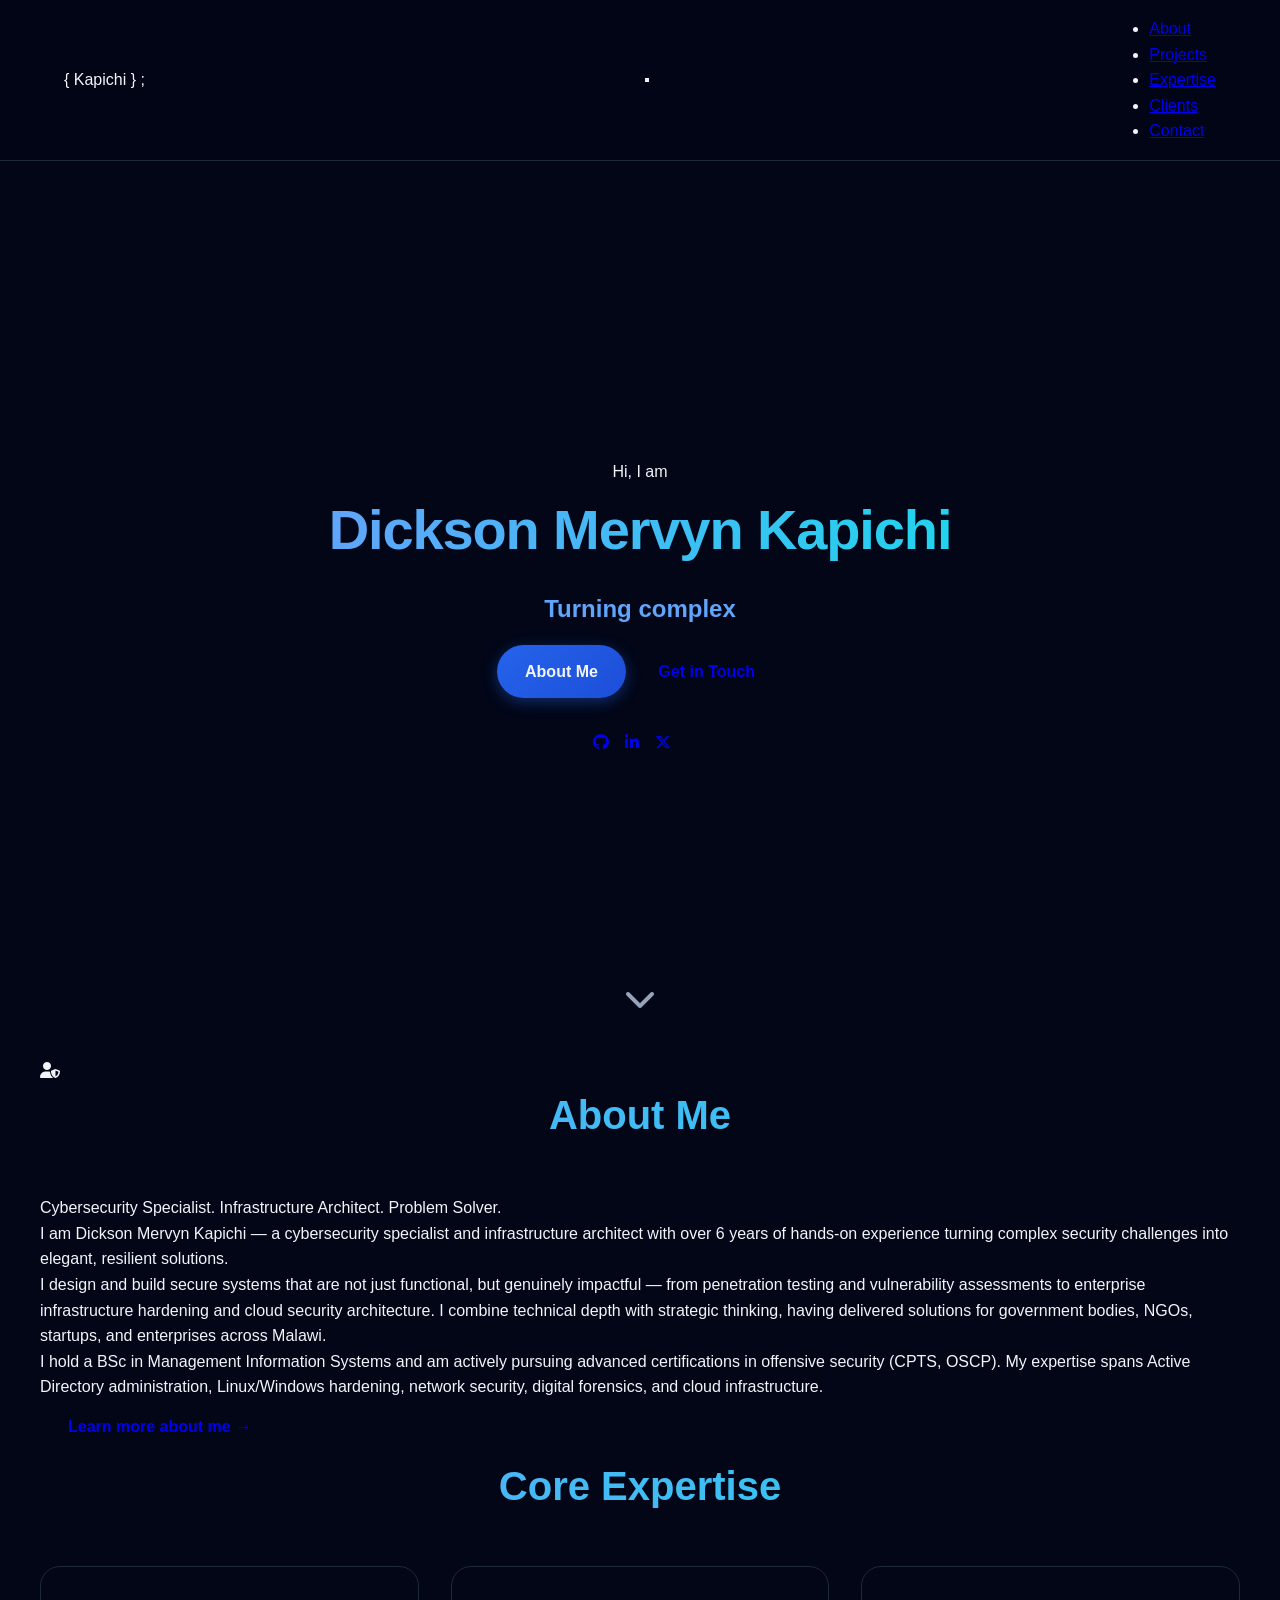
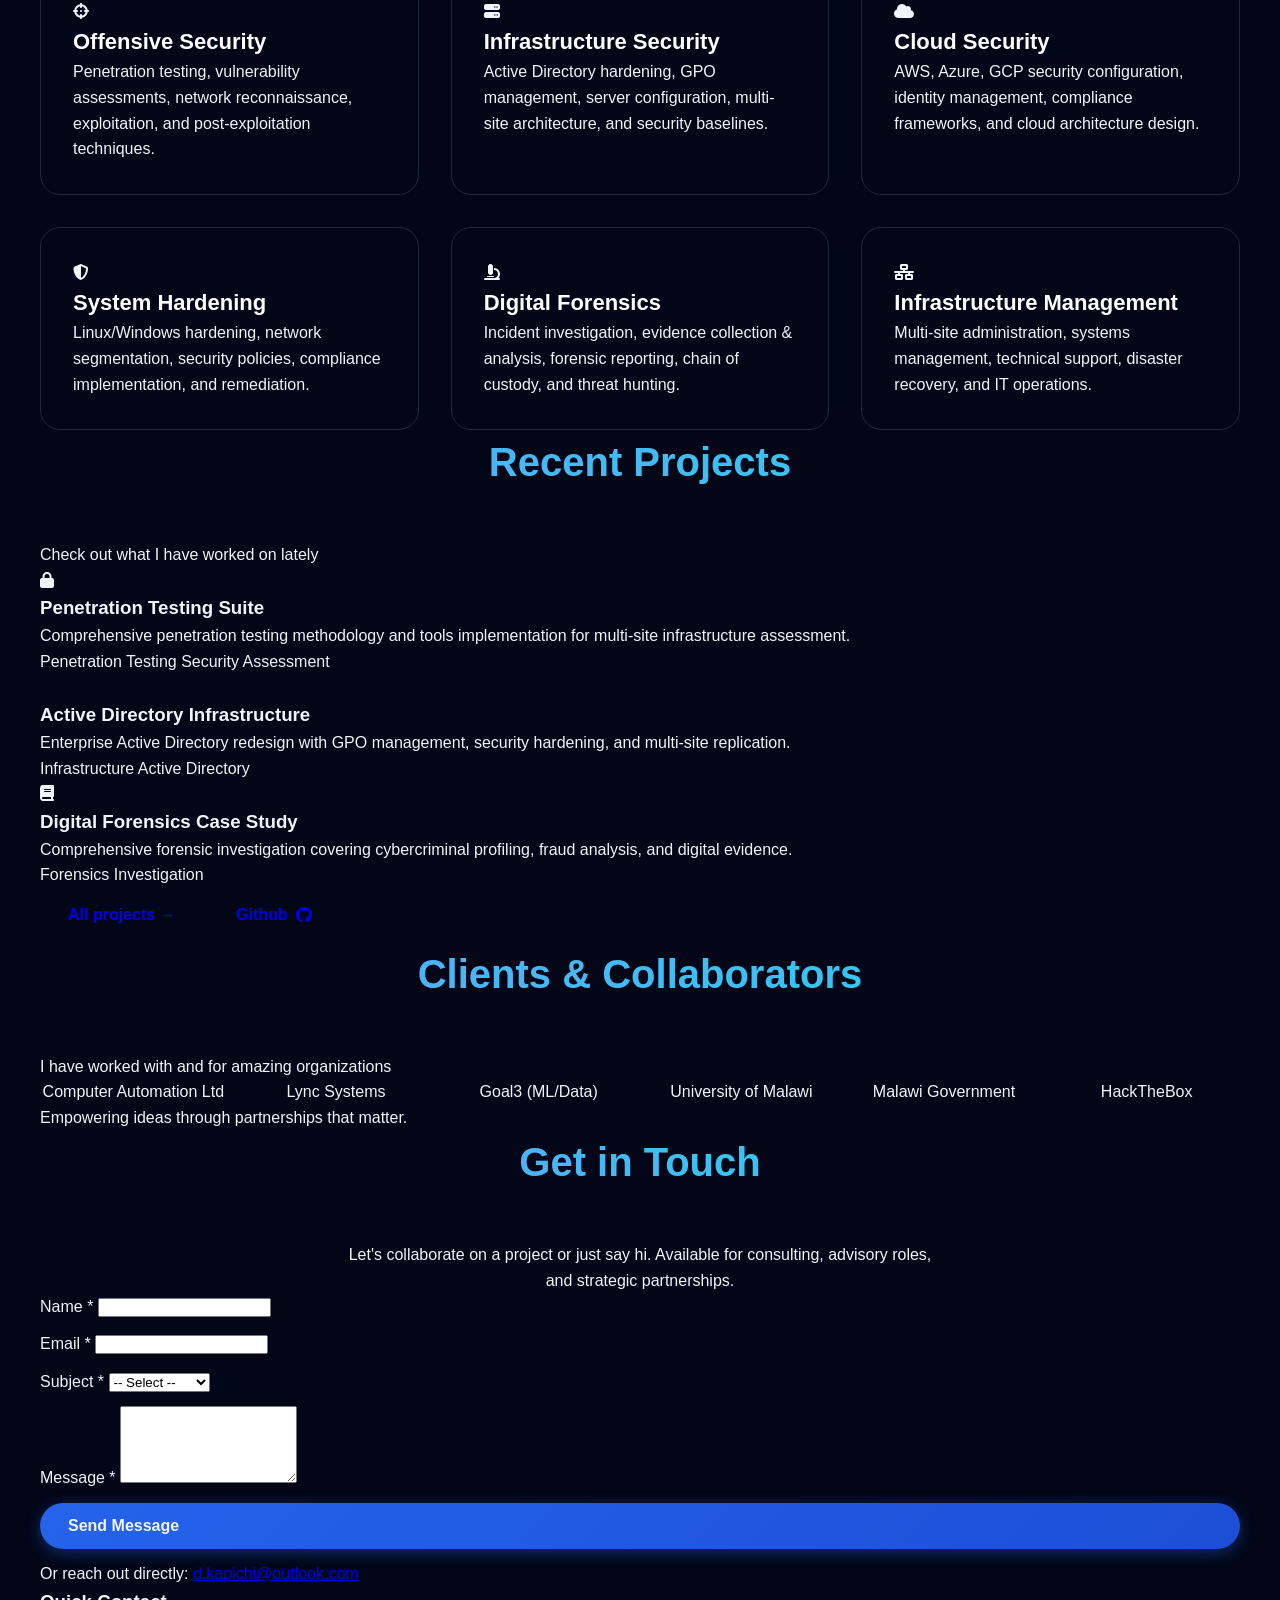
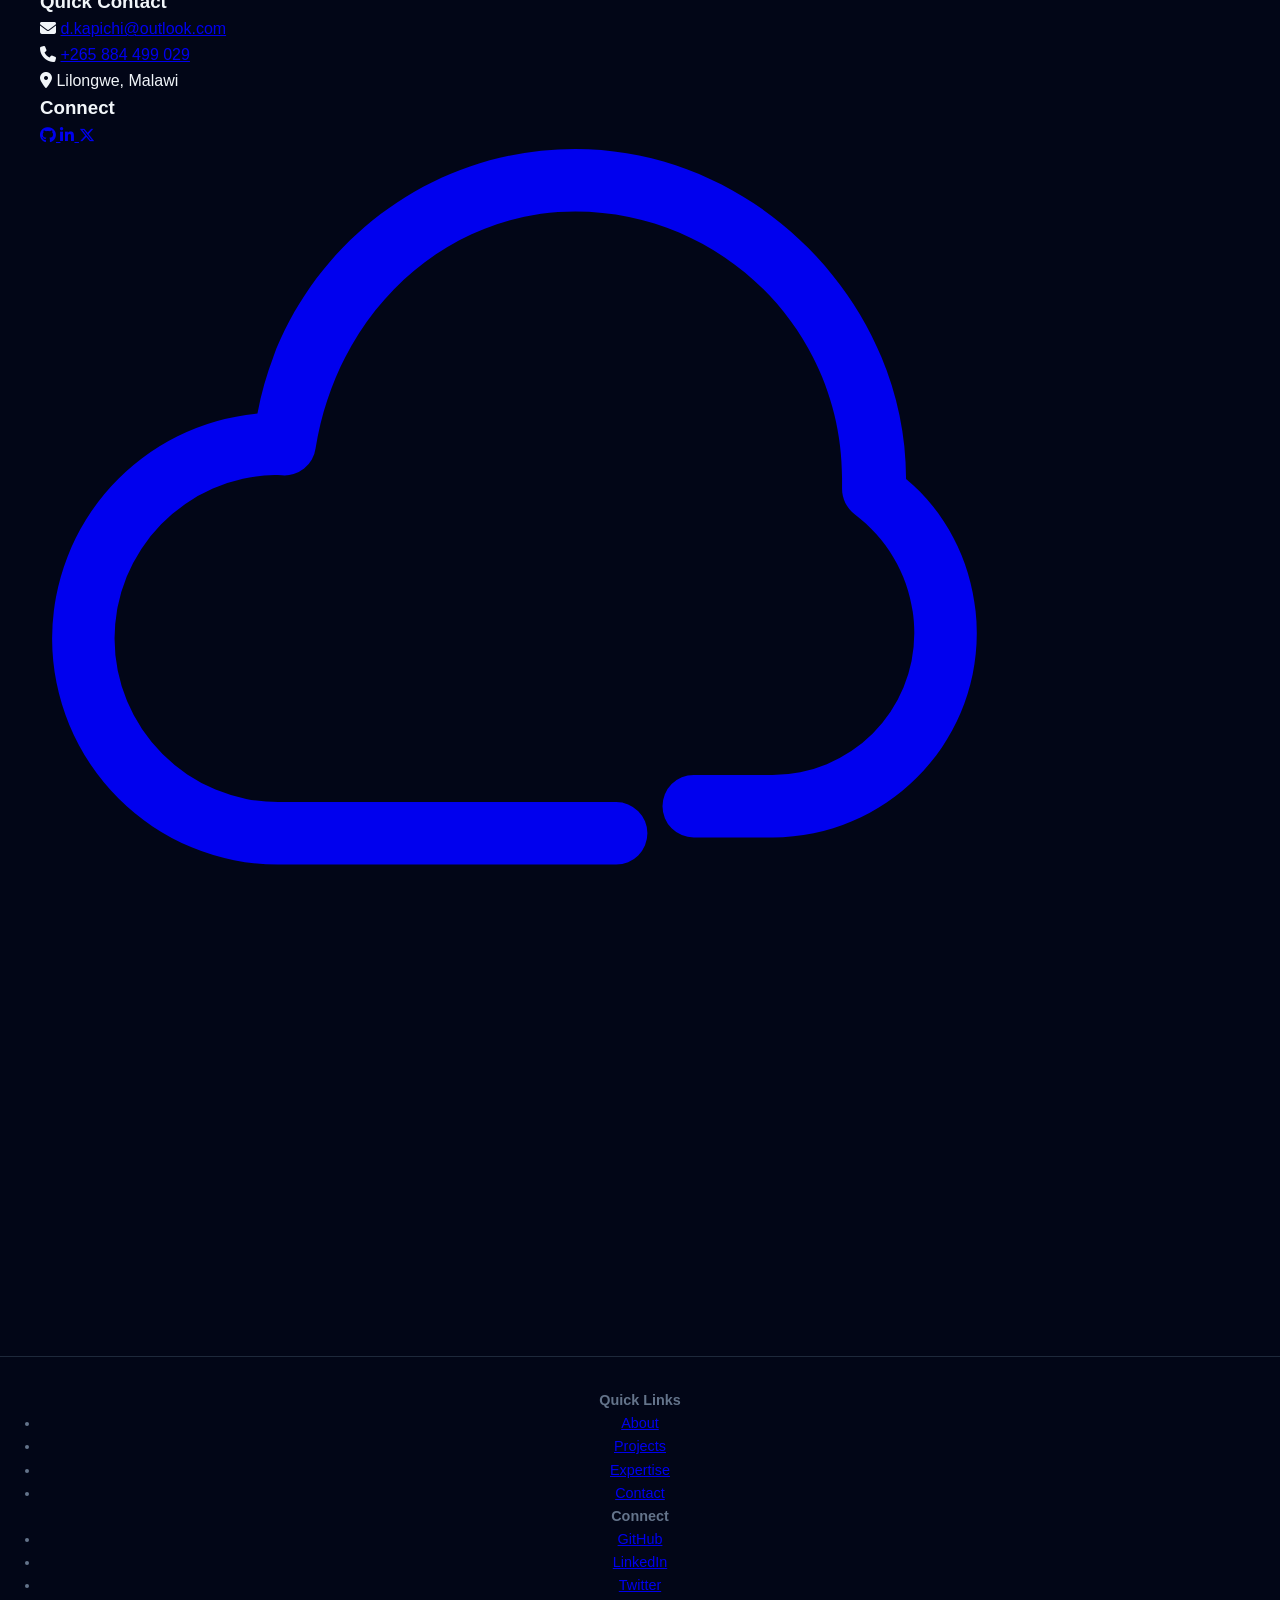
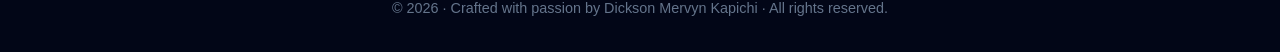
==== commit 44a88b20: "fix: Correct relative image paths in meta tags" ====
--- a/index-premium.html
+++ b/index-premium.html
@@ -34,7 +34,7 @@
     <meta property="og:url" content="https://dmkapichi.tech/">
     <meta property="og:title" content="Dickson Mervyn Kapichi - Cybersecurity Specialist">
     <meta property="og:description" content="Offensive security specialist & infrastructure architect specializing in penetration testing, network hardening, and cloud infrastructure security.">
-    <meta property="og:image" content="/images/og-image.jpg">
+    <meta property="og:image" content="images/og-image.jpg">
 
     <!-- Twitter -->
     <meta property="twitter:card" content="summary_large_image">
